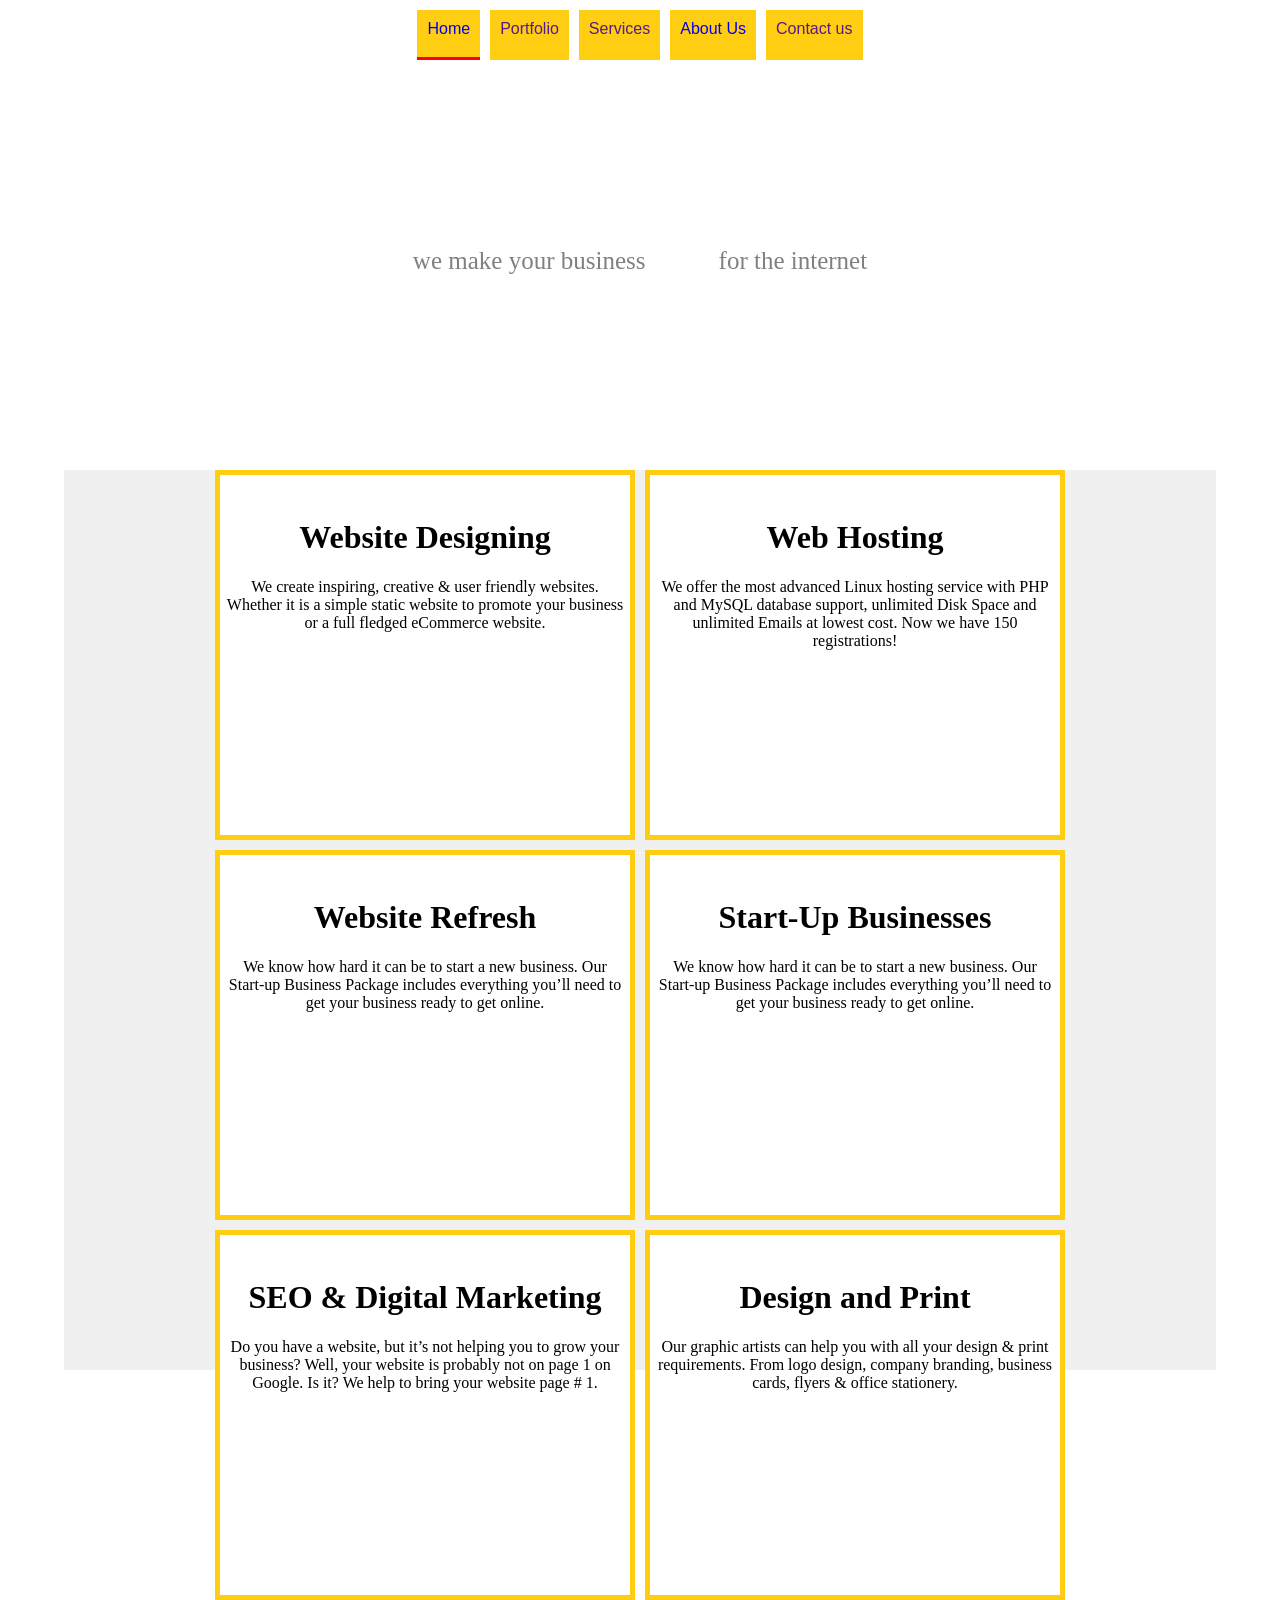
==== index.html @ 50830590 "First Edition - Home n About Us Pages" ====
<!DOCTYPE html>
<html lang="en">
<head>
    <meta charset="UTF-8">
    <meta name="viewport" content="width=device-width, initial-scale=1.0">
    <title>Document</title>
    <link rel="stylesheet" href="/style.css">
</head>
<body>
    <div id="nav">
        <a href="index.html" class="active">Home</a>
        <a href="">Portfolio</a>
        <a href="">Services</a>
        <a href="about-us.html">About Us</a>
        <a href="">Contact us</a>
    </div>
    <div id="banner">
        <img src="https://ik.imagekit.io/y4oa5i1ao/vista-digitals_logo-puehynk6c8joy97x67a6nnbxsobrh5rjiv5lcmd9zw.png" alt="">
        <h2 style="font-size: 33px;">Hello! we are</h2>
        <h1 style="font-size: 36px;">web & graphic designers</h1>
        <p style="color: gray; font-size: 25px;">we  make  your business <b style="color: white;"> ready </b> for  the  internet</p>
    </div>
    <div id="maincontainer">
        <div class="innerbox">
            <img src="https://ik.imagekit.io/y4oa5i1ao/website-designing-vistadigitals.png" alt="">
            <h1>Website Designing</h1>
            <p>We create inspiring, creative & user friendly websites. Whether it is a simple static website to promote your business or a full fledged eCommerce website.</p>
        </div>
        <div class="innerbox">
            <img src="https://ik.imagekit.io/y4oa5i1ao/web-hosting-vistadigitals.png" alt="">
            <h1>Web Hosting</h1>
            <p>We offer the most advanced Linux hosting service with PHP and MySQL database support, unlimited Disk Space and unlimited Emails at lowest cost. Now we have 150 registrations!</p>
        </div>
        <div class="innerbox">
            <img src="https://ik.imagekit.io/y4oa5i1ao/website-refresh-vistadigitals.png" alt="">
            <h1>Website Refresh</h1>
            <p>We know how hard it can be to start a new business. Our Start-up Business Package includes everything you’ll need to get your business ready to get online.</p>
        </div>
        <div class="innerbox">
            <img src="https://ik.imagekit.io/y4oa5i1ao/start-up-businesses-vistadigitals.png" alt="">
            <h1>Start-Up Businesses</h1>
            <p>We know how hard it can be to start a new business. Our Start-up Business Package includes everything you’ll need to get your business ready to get online.</p>
        </div>
        <div class="innerbox">
            <img src="https://ik.imagekit.io/y4oa5i1ao/seo-digitalmarketing-vistadigitals.png" alt="">
            <h1>SEO & Digital Marketing</h1>
            <p>Do you have a website, but it’s not helping you to grow your business? Well, your website is probably not on page 1 on Google. Is it? We help to bring your website page # 1.</p>
        </div>
        <div class="innerbox">
            <img src="https://ik.imagekit.io/y4oa5i1ao/design-and-print-vistadigitals.png" alt="">
            <h1>Design and Print</h1>
            <p>Our graphic artists can help you with all your design & print requirements. From logo design, company branding, business cards, flyers & office stationery.</p>
        </div>
    </div>
</body>
</html>
---- style.css ----
body{
    margin: 0px;
    padding: 0px;
}
a{

}
#maincontainer{
    width: 90vw;
    height: 100vh;
    background-color:#f0f0f0;  
    margin: auto;
    display: flex;
    flex-wrap: wrap;
    justify-content: center;
    align-items: center;
    gap: 10px;
}
.innerbox{
    width: 400px;
    height: 350px;
    background-color:#ffffff;
    /* float: left; */ - Not Required this line
    color:black;
    text-align: center;
    border: 5px solid #ffcd11;
    padding: 5px;
}
.innerbox:hover{
    background-color: #ffcd11;
    border-bottom: 5px solid rgb(255, 255, 255);
}
#banner{
    width: 90%;
    height: 400px;
    margin: auto;
    color: #ffffff;
    background-image:url('https://ik.imagekit.io/y4oa5i1ao/bg-pattern.png');
    background-repeat: repeat;
    flex-direction: column;
    justify-content: center;
    text-align: center;
    align-items: center;
}
#nav{481730
    width: 100vw;
    height: 50px;    
    margin: auto;
    display: flex;
    flex-wrap:wrap ;
    justify-content: center;
    gap: 10px;
    margin: 10px;
}

#nav a{
    padding: 10px;
    background: #ffcd11;
    text-decoration: none;
    font-family: 'Trebuchet MS', 'Lucida Sans Unicode', 'Lucida Grande', 'Lucida Sans', Arial, sans-serif;
    font-size: 16px;
    font-weight: 400;    
}

.active, #nav a:hover{
    /* padding: 10px;
    background: #ffcd11;
    text-decoration: none; */
    border-bottom: 3px solid red;
    font-size: 16px;
    font-weight: 900;    
}

/* #nav a:active{
    border-bottom: 3px solid red;
    font-size: 16px;
    font-weight: 900; 

} */

#about{
    width: 90vw;
    height: 40vh;
    margin: auto;
    color: black;
}
#about p{
    text-align: left;
    font-size: 20px;
}
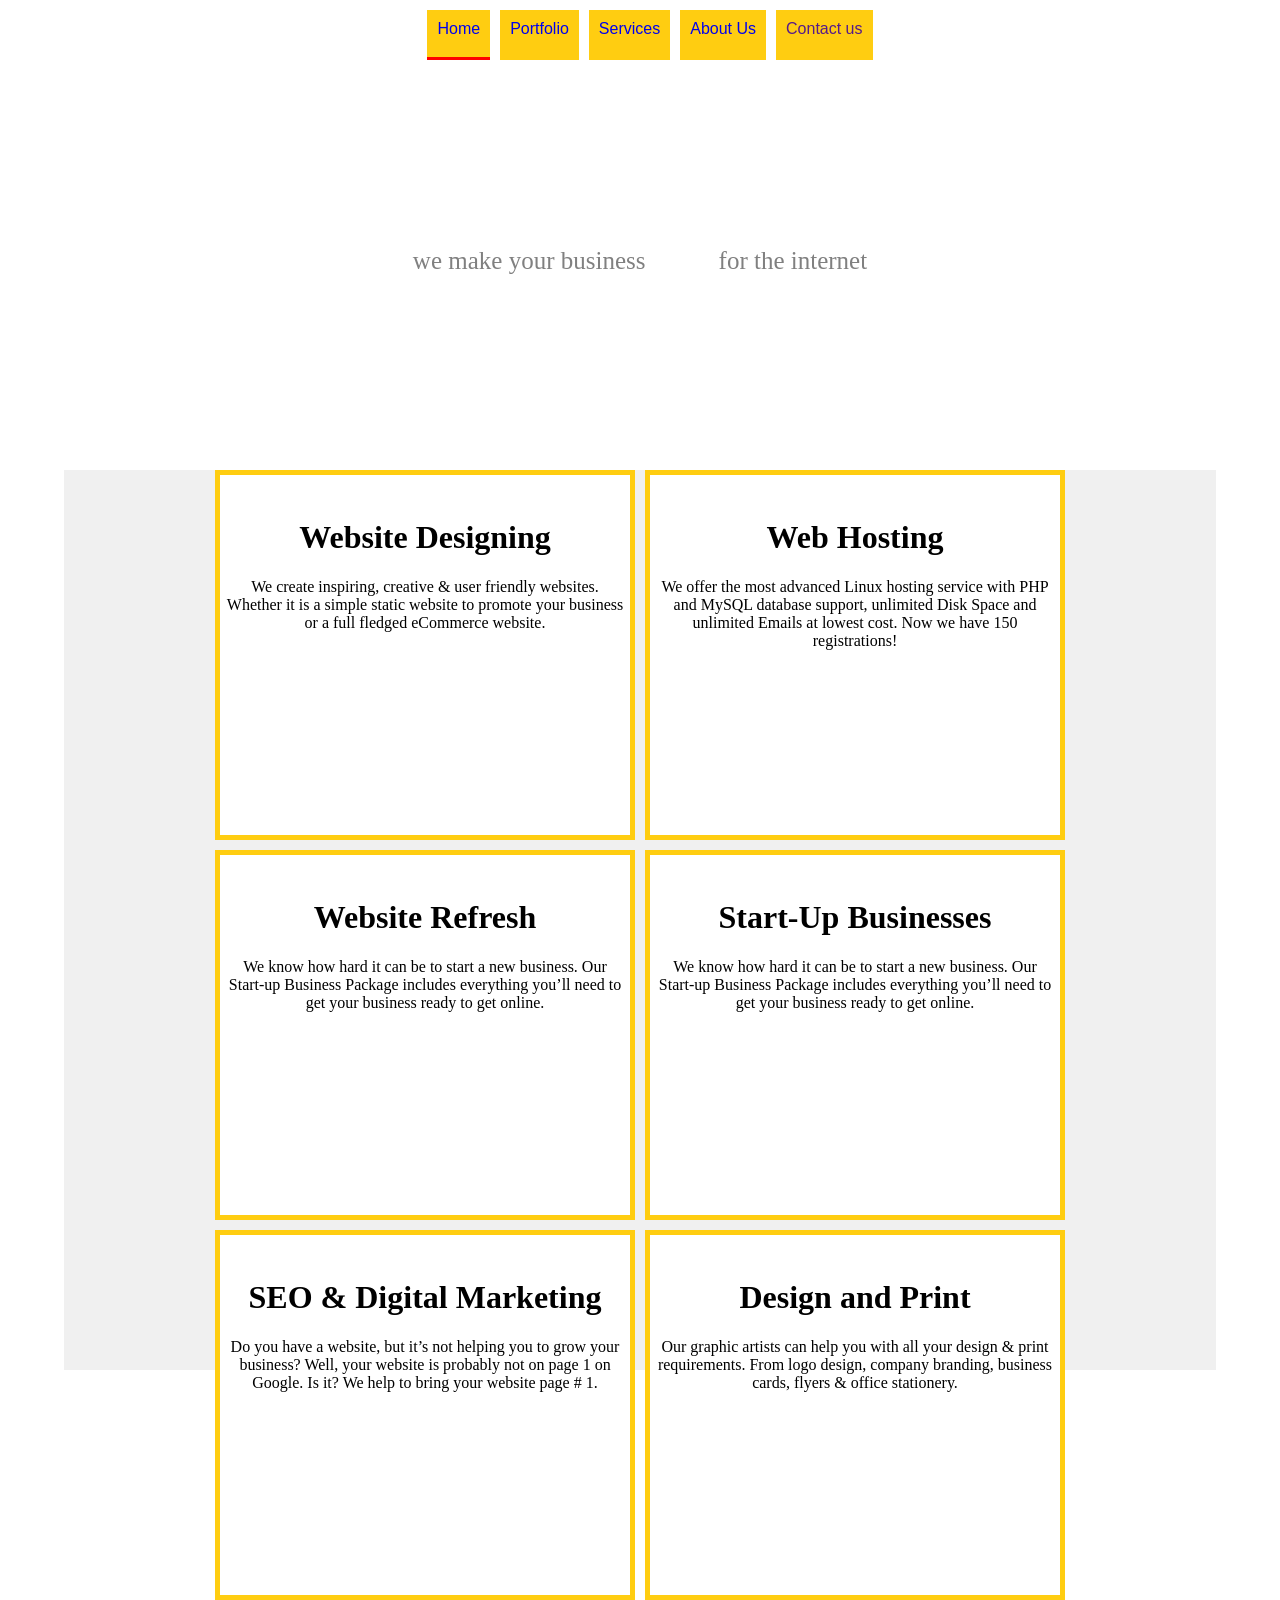
==== commit 62a40a7f: "New Index file with menu added Portfolio and Services page links added  Signed-off-by: muraliavn <mu" ====
--- a/index.html
+++ b/index.html
@@ -4,13 +4,13 @@
     <meta charset="UTF-8">
     <meta name="viewport" content="width=device-width, initial-scale=1.0">
     <title>Document</title>
-    <link rel="stylesheet" href="/style.css">
+    <link rel="stylesheet" href="style.css">
 </head>
 <body>
     <div id="nav">
         <a href="index.html" class="active">Home</a>
-        <a href="">Portfolio</a>
-        <a href="">Services</a>
+        <a href="portfolio.html">Portfolio</a>
+        <a href="services.html">Services</a>
         <a href="about-us.html">About Us</a>
         <a href="">Contact us</a>
     </div>
--- a/style.css
+++ b/style.css
@@ -2,9 +2,7 @@
     margin: 0px;
     padding: 0px;
 }
-a{
 
-}
 #maincontainer{
     width: 90vw;
     height: 100vh;
@@ -19,8 +17,7 @@
 .innerbox{
     width: 400px;
     height: 350px;
-    background-color:#ffffff;
-    /* float: left; */ - Not Required this line
+    background-color:#ffffff;    
     color:black;
     text-align: center;
     border: 5px solid #ffcd11;
@@ -42,7 +39,7 @@
     text-align: center;
     align-items: center;
 }
-#nav{481730
+#nav{
     width: 100vw;
     height: 50px;    
     margin: auto;
@@ -63,20 +60,11 @@
 }
 
 .active, #nav a:hover{
-    /* padding: 10px;
-    background: #ffcd11;
-    text-decoration: none; */
     border-bottom: 3px solid red;
     font-size: 16px;
     font-weight: 900;    
 }
 
-/* #nav a:active{
-    border-bottom: 3px solid red;
-    font-size: 16px;
-    font-weight: 900; 
-
-} */
 
 #about{
     width: 90vw;
